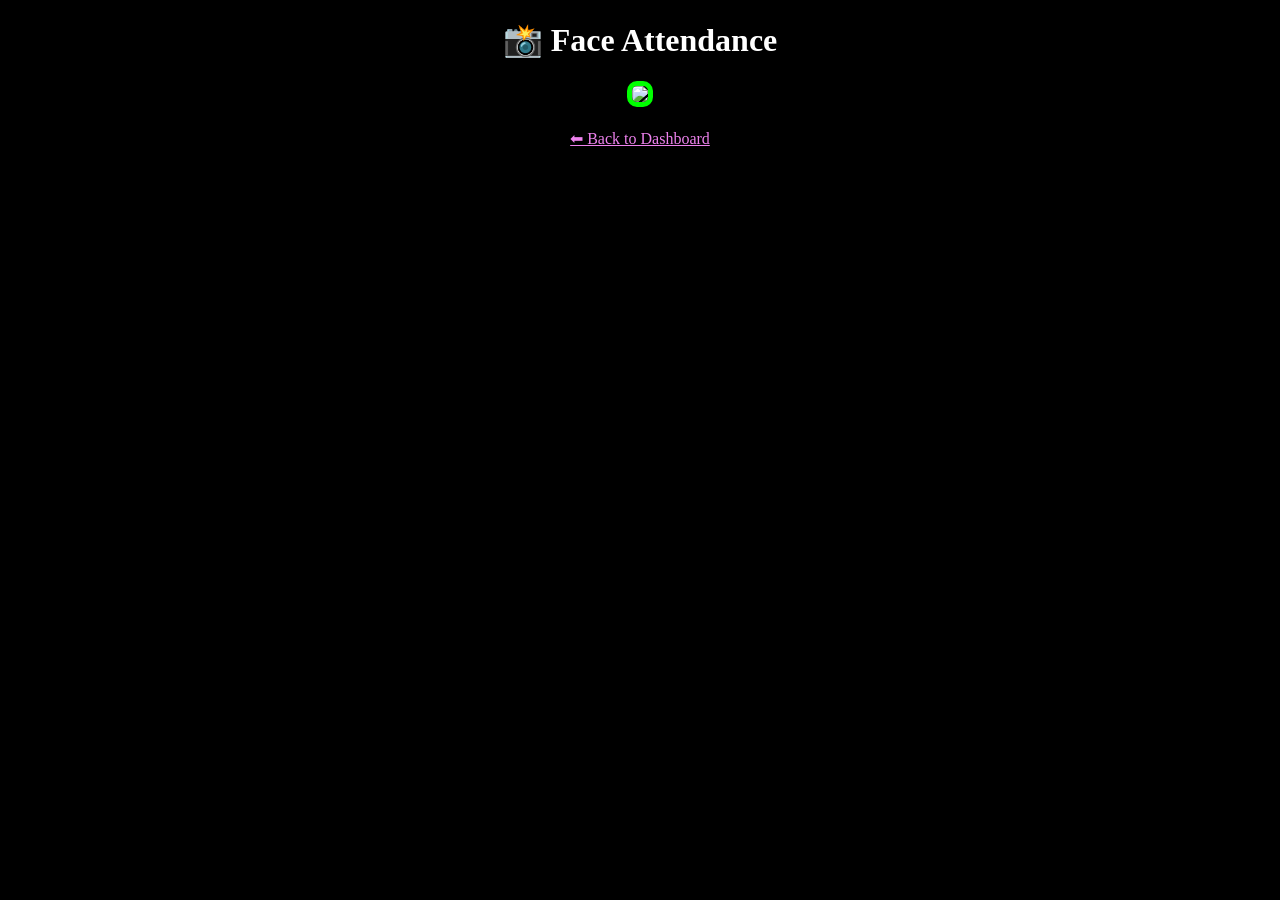
==== templates/index.html @ 797bd8d8 "Initial commit" ====
<!DOCTYPE html>
<html>
<head>
    <title>Face Attendance</title>
</head>

<body style="text-align:center; background:black; color:white;">

    <h1>📸 Face Attendance</h1>

    <!-- ✅ THIS IS THE CAMERA STREAM -->
    <img src="/video" width="700" style="border:5px solid lime; border-radius:10px;">

    <br><br>
    <a href="/dashboard" style="color:violet;">⬅ Back to Dashboard</a>

</body>
</html>
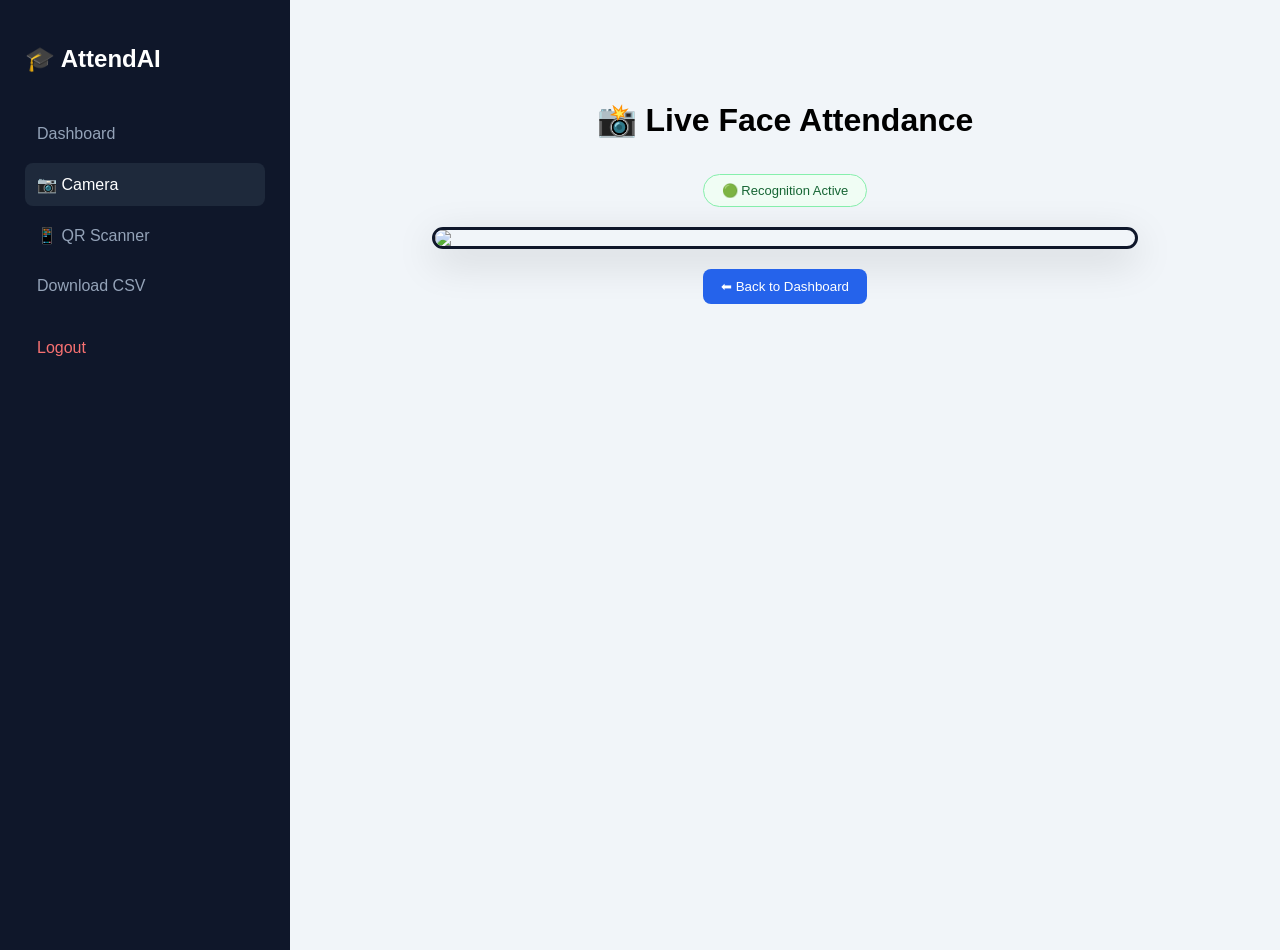
==== commit b5f4d363: "AttendAI - clean initial commit" ====
--- a/templates/index.html
+++ b/templates/index.html
@@ -1,18 +1,62 @@
 <!DOCTYPE html>
 <html>
 <head>
-    <title>Face Attendance</title>
+    <title>Live Attendance</title>
+    <link rel="stylesheet" href="/static/style.css">
+    <style>
+        .camera-wrap {
+            display: flex;
+            flex-direction: column;
+            align-items: center;
+            padding: 40px;
+        }
+        .video-box {
+            border-radius: 16px;
+            overflow: hidden;
+            border: 3px solid #0f172a;
+            box-shadow: 0 12px 40px rgba(0,0,0,0.15);
+            margin-bottom: 20px;
+        }
+        .video-box img { display: block; }
+        .badge {
+            background: #f0fdf4;
+            border: 1px solid #86efac;
+            color: #166534;
+            padding: 8px 18px;
+            border-radius: 99px;
+            font-size: 13px;
+            font-weight: 500;
+            margin-bottom: 20px;
+        }
+    </style>
 </head>
+<body>
 
-<body style="text-align:center; background:black; color:white;">
+<div class="main">
+    <div class="sidebar">
+        <h2>🎓 AttendAI</h2>
+        <a href="/dashboard">Dashboard</a>
+        <a href="/camera" style="background:#1e293b; color:white;">📷 Camera</a>
+        <a href="/qr">📱 QR Scanner</a>
+        <a href="/download">Download CSV</a>
+        <a href="/logout" style="margin-top:20px; color:#f87171;">Logout</a>
+    </div>
 
-    <h1>📸 Face Attendance</h1>
+    <div class="content">
+        <div class="camera-wrap">
+            <h1>📸 Live Face Attendance</h1>
+            <p class="badge">🟢 Recognition Active</p>
 
-    <!-- ✅ THIS IS THE CAMERA STREAM -->
-    <img src="/video" width="700" style="border:5px solid lime; border-radius:10px;">
+            <div class="video-box">
+                <img src="/video" width="700">
+            </div>
 
-    <br><br>
-    <a href="/dashboard" style="color:violet;">⬅ Back to Dashboard</a>
+            <a href="/dashboard">
+                <button class="btn primary">⬅ Back to Dashboard</button>
+            </a>
+        </div>
+    </div>
+</div>
 
 </body>
 </html>
--- a/static/style.css
+++ b/static/style.css
@@ -0,0 +1,189 @@
+body {
+    margin: 0;
+    font-family: 'Poppins', sans-serif;
+    background: #f1f5f9;
+}
+
+/* LAYOUT */
+.main {
+    display: flex;
+}
+
+/* SIDEBAR */
+.sidebar {
+    width: 240px;
+    height: 100vh;
+    background: #0f172a;
+    color: white;
+    padding: 25px;
+}
+
+.sidebar h2 {
+    margin-bottom: 40px;
+}
+
+.sidebar a {
+    display: block;
+    padding: 12px;
+    margin: 8px 0;
+    color: #94a3b8;
+    text-decoration: none;
+    border-radius: 8px;
+    transition: 0.3s;
+}
+
+.sidebar a:hover {
+    background: #1e293b;
+    color: white;
+}
+
+/* CONTENT */
+.content {
+    flex: 1;
+    padding: 40px;
+}
+
+/* CARDS */
+.stats {
+    display: flex;
+    gap: 20px;
+}
+
+.card {
+    background: white;
+    padding: 25px;
+    border-radius: 15px;
+    width: 180px;
+    box-shadow: 0 8px 20px rgba(0,0,0,0.05);
+}
+
+.card h2 {
+    margin: 0;
+    font-size: 28px;
+}
+
+.card p {
+    color: gray;
+}
+
+/* ACTIONS */
+.actions {
+    margin: 30px 0;
+    display: flex;
+    gap: 20px;
+}
+
+.actions form {
+    display: flex;
+    gap: 10px;
+}
+
+.actions input {
+    padding: 10px;
+    border-radius: 8px;
+    border: 1px solid #ccc;
+}
+
+/* BUTTONS */
+.btn {
+    padding: 10px 18px;
+    border-radius: 8px;
+    border: none;
+    cursor: pointer;
+    font-weight: 500;
+}
+
+.primary {
+    background: #2563eb;
+    color: white;
+}
+
+.success {
+    background: #16a34a;
+    color: white;
+}
+
+.btn:hover {
+    opacity: 0.9;
+}
+
+/* TABLE */
+.table-box {
+    margin-top: 30px;
+    background: white;
+    padding: 20px;
+    border-radius: 15px;
+    box-shadow: 0 8px 20px rgba(0,0,0,0.05);
+}
+
+table {
+    width: 100%;
+    border-collapse: collapse;
+}
+
+th {
+    text-align: left;
+    color: #64748b;
+    padding: 12px;
+}
+
+td {
+    padding: 12px;
+    border-top: 1px solid #eee;
+}
+
+/* CHART */
+.chart-box {
+    margin-top: 30px;
+    background: white;
+    padding: 20px;
+    border-radius: 15px;
+}
+
+/* AUTH */
+.auth-container {
+    height: 100vh;
+    display: flex;
+    justify-content: center;
+    align-items: center;
+    background: linear-gradient(135deg, #2563eb, #9333ea);
+}
+
+.auth-card {
+    background: white;
+    padding: 40px;
+    border-radius: 20px;
+    width: 320px;
+    text-align: center;
+}
+
+.auth-card input {
+    width: 100%;
+    padding: 12px;
+    margin: 10px 0;
+    border-radius: 8px;
+    border: 1px solid #ccc;
+}
+
+.link {
+    color: #2563eb;
+    cursor: pointer;
+}
+
+/* TOAST */
+.toast-container {
+    position: fixed;
+    top: 20px;
+    right: 20px;
+}
+
+.toast {
+    padding: 12px 20px;
+    margin-bottom: 10px;
+    border-radius: 8px;
+    color: white;
+}
+
+.toast.success { background: #16a34a; }
+.toast.error { background: #dc2626; }
+.toast.info { background: #2563eb; }
